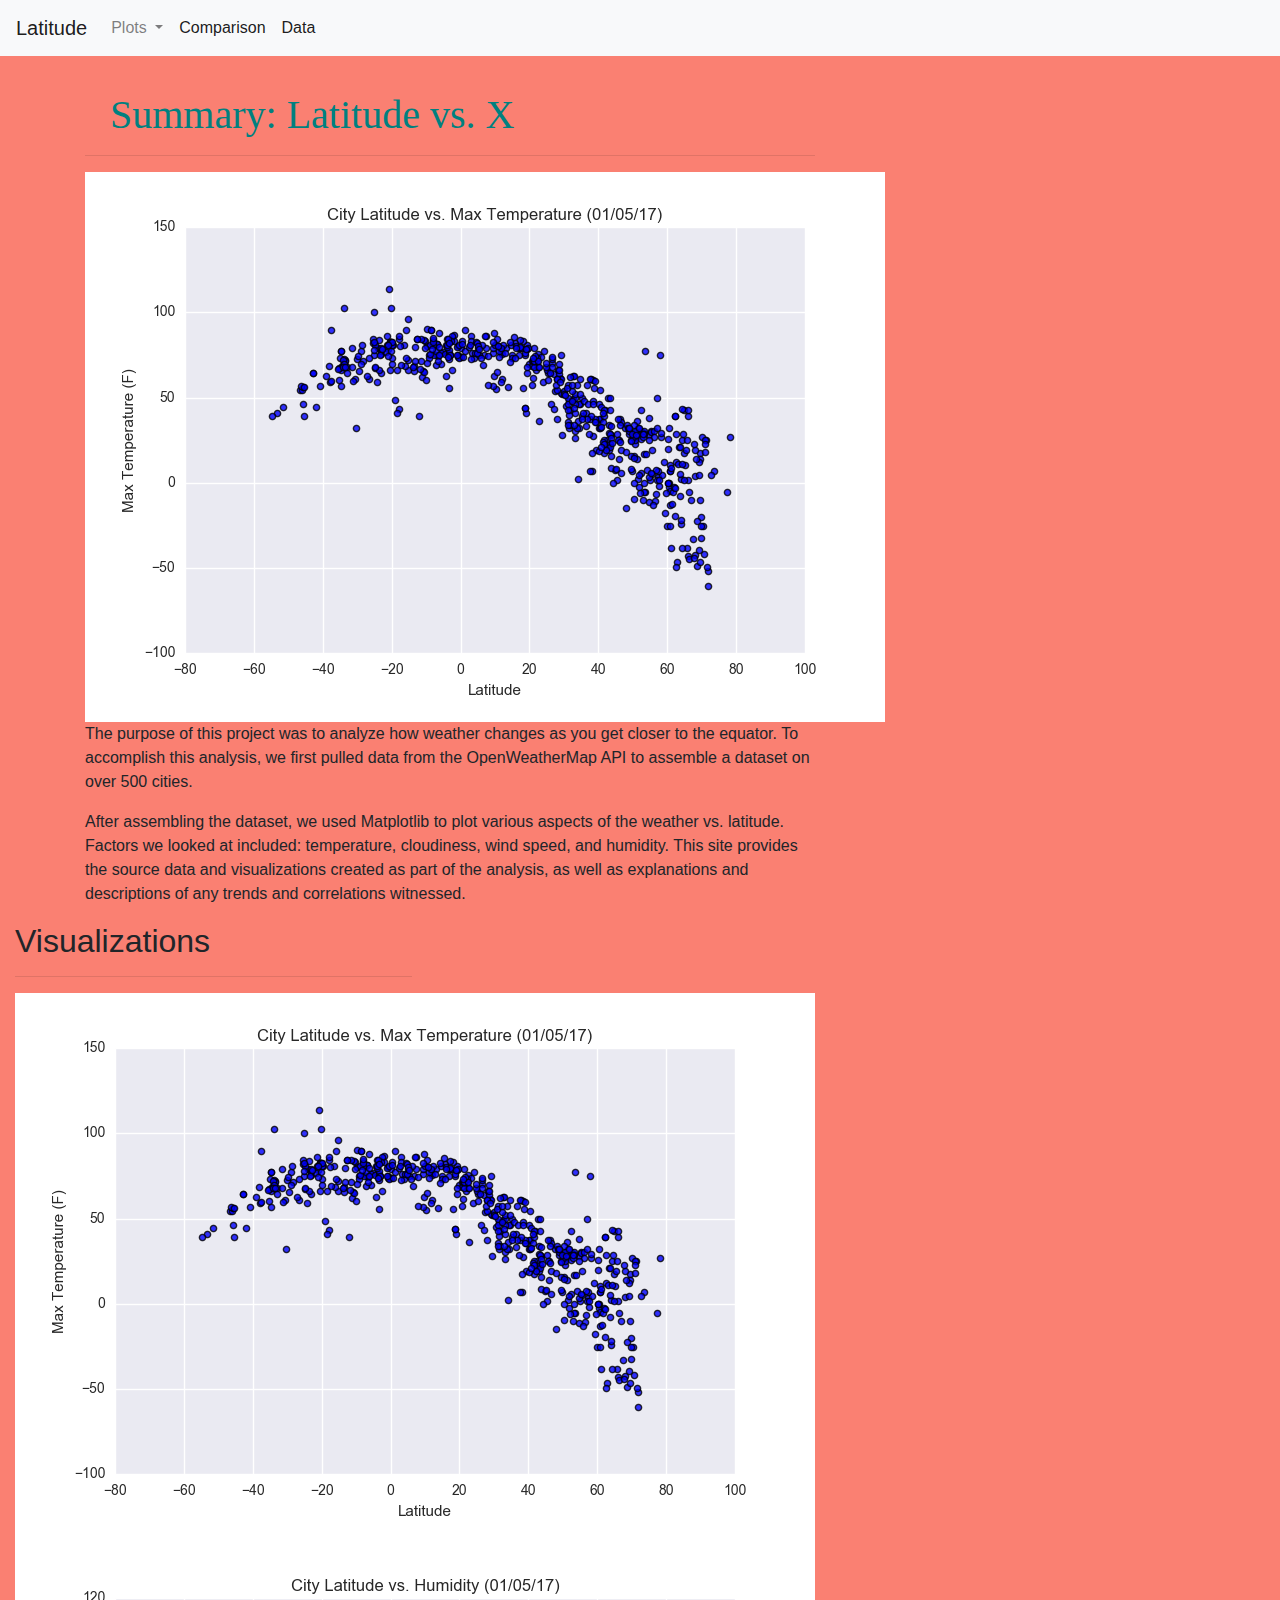
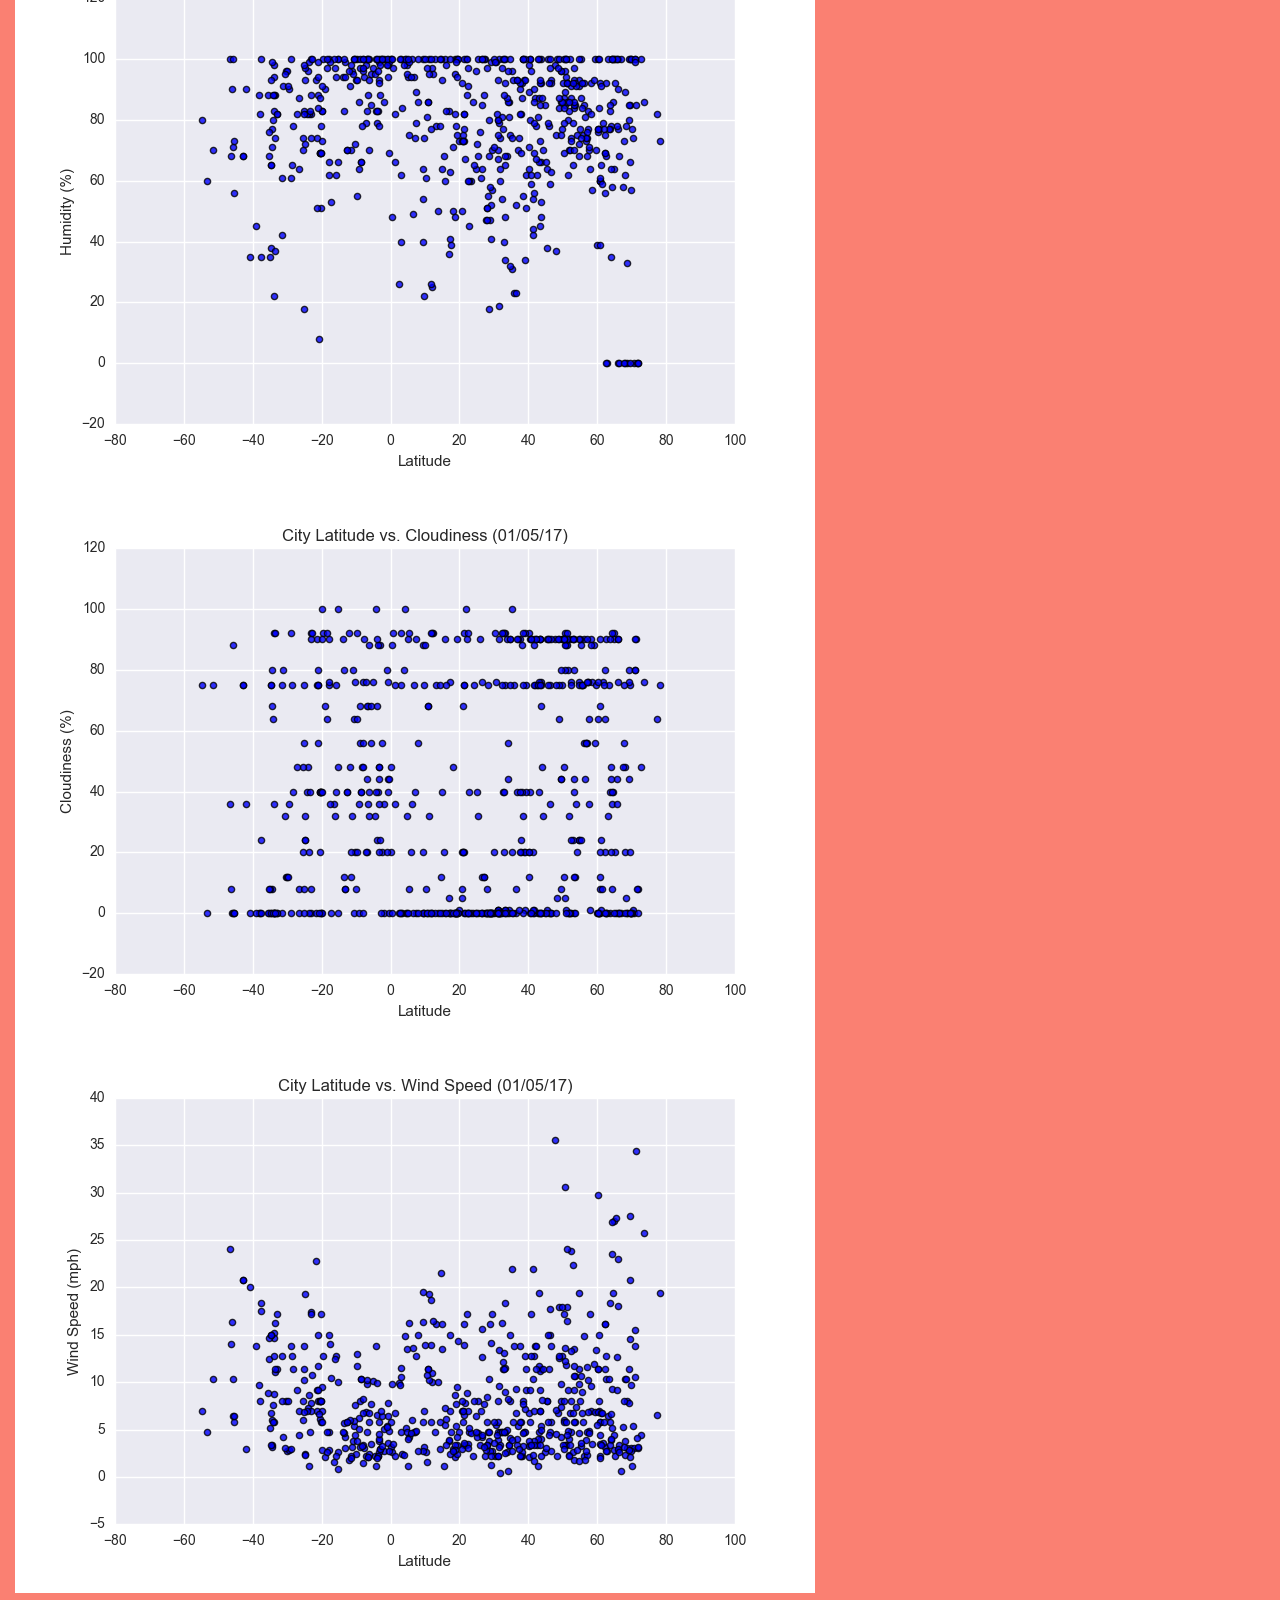
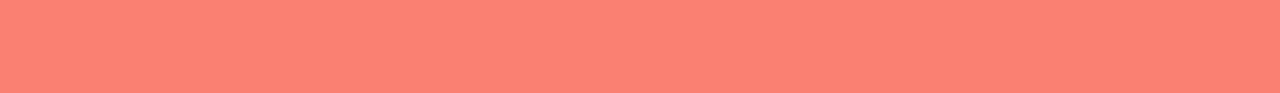
==== index.html @ bfbabaa7 "Project files" ====
<!DOCTYPE html>
<html lang="en">

<head>
    <meta charset="UTF-8">
    <title>Web Design Challenge</title>

    
    <!--Bootstrap Stylesheet-->
    <link rel="stylesheet" href="https://maxcdn.bootstrapcdn.com/bootstrap/4.0.0/css/bootstrap.min.css" integrity="sha384-Gn5384xqQ1aoWXA+058RXPxPg6fy4IWvTNh0E263XmFcJlSAwiGgFAW/dAiS6JXm" crossorigin="anonymous">
   
     <!--Project Stylesheet-->
     <link rel= "stylesheet" href= "style.css">

</head>

<body>
  <!--Make a navigation bar-->
  <nav class="navbar navbar-expand-lg navbar-light bg-light">
    <a class="navbar-brand" href="index.html">Latitude</a>
    <button class="navbar-toggler" type="button" data-toggle="collapse" data-target="#navbarSupportedContent" aria-controls="navbarSupportedContent" aria-expanded="false" aria-label="Toggle navigation">
      <span class="navbar-toggler-icon"></span>
    </button>
  
    <div class="collapse navbar-collapse" id="bs-example-navbar-collapse-1">
      <ul class="navbar-nav navbar-right navbar-right-custom">
        <li class="nav-item dropdown">
          <a class="nav-link dropdown-toggle" href=# id="navbarDropdown" role="button" data-toggle="dropdown" aria-haspopup="true" aria-expanded="false">
            Plots
          </a>
          <div class="dropdown-menu" aria-labelledby="navbarDropdown">
            <a class="dropdown-item" href="visualizations/visualization1.html">Latitude & Max Temperature</a>
            
            <a class="dropdown-item" href="visualizations/visualization2.html">Latitude & Humidity</a>
            
            <a class="dropdown-item" href="visualizations/visualization3.html">Latitude & Cloudiness</a>
           
            <a class="dropdown-item" href="visualizations/visualization4.html">Latitude & Wind Speed</a>
            <div class="dropdown-divider"></div>
          </div>
        </li>
        <li class="nav-item active">
          <a class="nav-link" href="comparisons.html">Comparison <span class="sr-only">(current)</span></a>
        </li>
        <li class="nav-item active">
          <a class="nav-link" href="data.html">Data<span class="sr-only">(current)</span></a></a>
        </li>
       
      </ul>
      
    </div>
  </nav> 

  <!--Container for text-->
  <div class="container">
    <section class=row>
      <div class="col-md-8">
        <article class="description-content">
          <h1 class="description-header">Summary: Latitude vs. X</h1>
          <hr class="description-hr"/>
          <img src="assets/images/Fig1.png" alt="Figure 1"/>
          <p>The purpose of this project was to analyze how weather changes as you get closer to the equator. To accomplish this analysis, we first pulled data from the OpenWeatherMap API to assemble a dataset on over 500 cities.</p>
          <p>After assembling the dataset, we used Matplotlib to plot various aspects of the weather vs. latitude. Factors we looked at included: temperature, cloudiness, wind speed, and humidity. This site provides the source data and visualizations created as part of the analysis, as well as explanations and descriptions of any trends and correlations witnessed. </p>
        </article>
        </div>
    </section>
  </div>
  <div class="col-md-4">

    <!--Image Navigation area-->
    <section id="imageNav-area">
      <div class="imageNav-content">
        <h2 class="imageNav-header">Visualizations</h2>
        <hr />
        <div id="images">
          <a href="visualization1.html"><img src="assets/images/Fig1.png" alt="Lattitude & Temperature" class="imageNav-photo"></a>
          <a href="visualization2.html"><img src="assets/images/Fig2.png" alt="Lattitude & Humidity" class="imageNav-photo"></a>
          <a href="visualization3.html"><img src="assets/images/Fig3.png" alt="Lattitude & Cloudiness" class="imageNav-photo"></a>
          <a href="visualization4.html"><img src="assets/images/Fig4.png" alt="Lattitude & Wind Speed" class="imageNav-photo"></a>
        </div>
      </div>
    </section>
  </div>
 </section>
</body>
</html>
---- style.css ----
/*general styling*/

html {
    position: relative;
    min-height: 100%;
}

body{
    margin-bottom: 100px;
    font-family: Arial, Helvetica, sans-serif;
    background-color: salmon;
    
}

/* Nav bar*/
#navbar{
    background-color: lightseagreen;

}
#navbar-brand{
    height= 500 px;
    color: purple;

}
#navbar-right-custom{
    padding:35%;
    font-family: Arial, Helvetica, sans-serif;
}








h1{
    font-family:Georgia, 'Times New Roman', Times, serif;
    color:teal;
    margin-top: 35px;
    margin-left: 25px;
    text-align: left;
    }

button{
    color:teal;
    
}
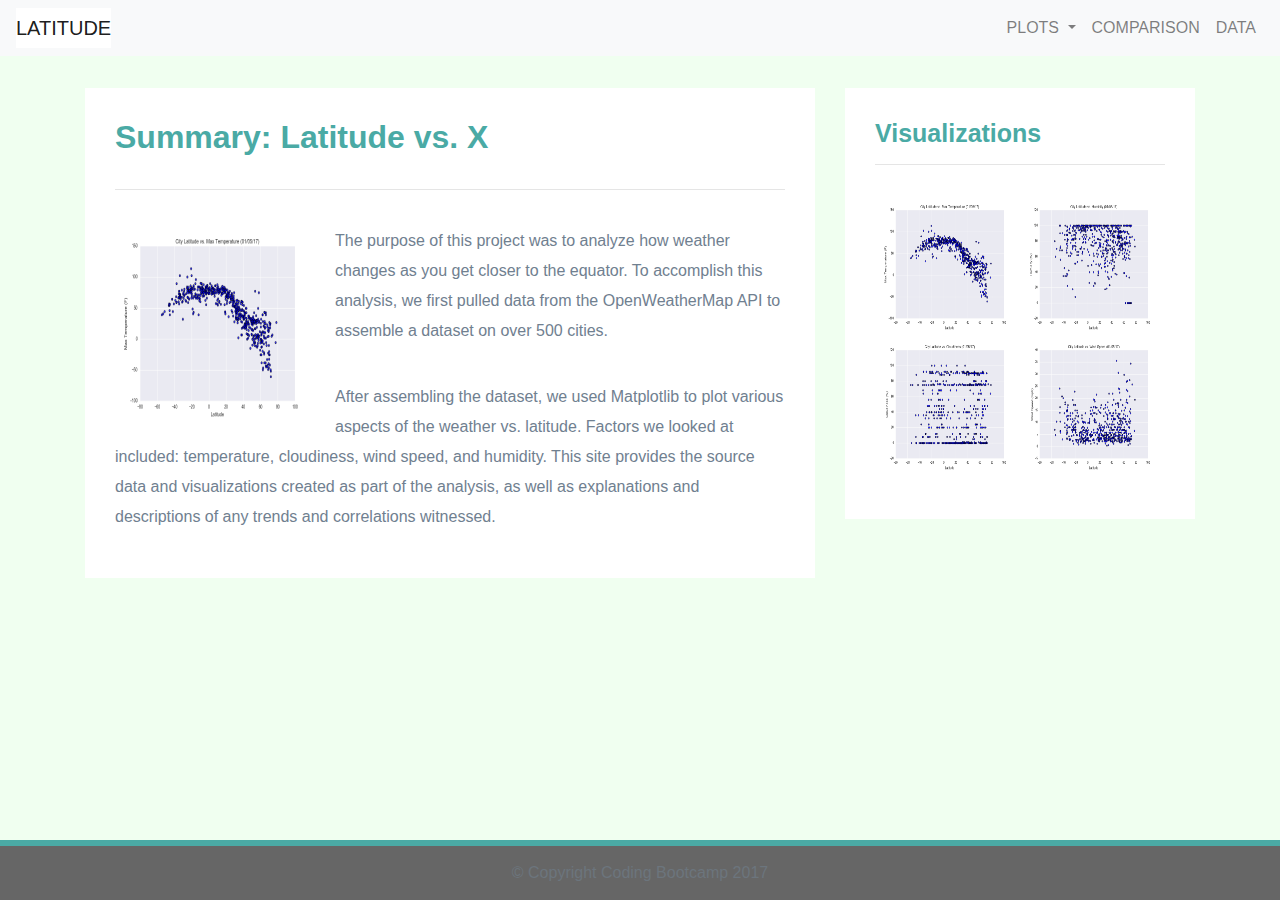
==== commit 92ccd174: "March 7 edits" ====
--- a/index.html
+++ b/index.html
@@ -1,87 +1,101 @@
 <!DOCTYPE html>
-<html lang="en">
+<html lang="en-us">
+  <head>
 
-<head>
     <meta charset="UTF-8">
-    <title>Web Design Challenge</title>
+    <meta name="viewport" content="width=device-width, initial-scale=1.0">
+    <meta http-equiv="X-UA-Compatible" content="ie=edge">
 
-    
-    <!--Bootstrap Stylesheet-->
-    <link rel="stylesheet" href="https://maxcdn.bootstrapcdn.com/bootstrap/4.0.0/css/bootstrap.min.css" integrity="sha384-Gn5384xqQ1aoWXA+058RXPxPg6fy4IWvTNh0E263XmFcJlSAwiGgFAW/dAiS6JXm" crossorigin="anonymous">
-   
-     <!--Project Stylesheet-->
-     <link rel= "stylesheet" href= "style.css">
+    <title>Bootstrap Visualization Dashboard</title>
 
-</head>
+    <!-- Boostrap Stylesheet -->
+    <link rel="stylesheet" href="https://cdn.jsdelivr.net/npm/bootstrap@4.0.0/dist/css/bootstrap.min.css" integrity="sha384-Gn5384xqQ1aoWXA+058RXPxPg6fy4IWvTNh0E263XmFcJlSAwiGgFAW/dAiS6JXm" crossorigin="anonymous">
 
-<body>
-  <!--Make a navigation bar-->
-  <nav class="navbar navbar-expand-lg navbar-light bg-light">
-    <a class="navbar-brand" href="index.html">Latitude</a>
-    <button class="navbar-toggler" type="button" data-toggle="collapse" data-target="#navbarSupportedContent" aria-controls="navbarSupportedContent" aria-expanded="false" aria-label="Toggle navigation">
-      <span class="navbar-toggler-icon"></span>
-    </button>
-  
-    <div class="collapse navbar-collapse" id="bs-example-navbar-collapse-1">
-      <ul class="navbar-nav navbar-right navbar-right-custom">
-        <li class="nav-item dropdown">
-          <a class="nav-link dropdown-toggle" href=# id="navbarDropdown" role="button" data-toggle="dropdown" aria-haspopup="true" aria-expanded="false">
-            Plots
-          </a>
-          <div class="dropdown-menu" aria-labelledby="navbarDropdown">
-            <a class="dropdown-item" href="visualizations/visualization1.html">Latitude & Max Temperature</a>
-            
-            <a class="dropdown-item" href="visualizations/visualization2.html">Latitude & Humidity</a>
-            
-            <a class="dropdown-item" href="visualizations/visualization3.html">Latitude & Cloudiness</a>
-           
-            <a class="dropdown-item" href="visualizations/visualization4.html">Latitude & Wind Speed</a>
-            <div class="dropdown-divider"></div>
-          </div>
-        </li>
-        <li class="nav-item active">
-          <a class="nav-link" href="comparisons.html">Comparison <span class="sr-only">(current)</span></a>
-        </li>
-        <li class="nav-item active">
-          <a class="nav-link" href="data.html">Data<span class="sr-only">(current)</span></a></a>
-        </li>
-       
-      </ul>
-      
+
+    <!-- Our own CSS stylesheet -->
+    <link rel="stylesheet" href="assets/css/styles.css" media="screen">
+
+  </head>
+
+  <div class="navigation">
+    <nav class="navbar navbar-expand-lg navbar-light bg-light">
+        <a class="navbar-brand" style="background-color: rgb(255,255,255);" href="index.html">LATITUDE</a>
+        <button class="navbar-toggler" type="button" data-toggle="collapse" data-target="#navbarNavDropdown" aria-controls="navbarNavDropdown" aria-expanded="false" aria-label="Toggle navigation">
+            <span class="navbar-toggler-icon"></span>
+        </button>
+        <div class="collapse navbar-collapse" id="navbarNavDropdown">
+            <ul class="navbar-nav ml-auto">
+                <li class="nav-item dropdown">
+                    <a class="nav-link dropdown-toggle" href="#" id="navbarDropdownMenuLink" role="button" data-toggle="dropdown" aria-haspopup="true" aria-expanded="false">
+                        PLOTS
+                    </a>
+                    <div class="dropdown-menu" aria-labelledby="navbarDropdownMenuLink">
+                      <a class="dropdown-item" href="C:\Users\jenny\web-design-challenge\visualizations\Figure1.html">Max Temperature</a>
+                      <a class="dropdown-item" href="C:\Users\jenny\web-design-challenge\visualizations\Figure2.html">Humidity</a>
+                      <a class="dropdown-item" href="C:\Users\jenny\web-design-challenge\visualizations\Figure3.html">Cloudiness</a>
+                      <a class="dropdown-item" href="C:\Users\jenny\web-design-challenge\visualizations\Figure4.html">Wind Speed</a>
+                  </div>
+                </li>
+                <li class="nav-item">
+                    <a class="nav-link" href="comparison.html">COMPARISON</a>
+                </li>
+                <li class="nav-item">
+                    <a class="nav-link" href="data.html">DATA</a>
+                </li>
+            </ul>
+        </div>
+    </nav>
+</div>
+    <!-- End of navbar -->
+
+    <!-- Start of container -->
+    <div class="container">
+      <section class="row">
+        <div class="col-md-8">
+          <article class="description-content">
+            <h1 class="description-header">Summary: Latitude vs. X</h1>
+            <hr class="description-hr"/>
+            <img src="assets/images/Fig1.png" alt="" id="description-image"/>
+            <p>The purpose of this project was to analyze how weather changes as you get closer to the equator. To accomplish this analysis, we first pulled data from the OpenWeatherMap API to assemble a dataset on over 500 cities.</p>
+            <p>After assembling the dataset, we used Matplotlib to plot various aspects of the weather vs. latitude. Factors we looked at included: temperature, cloudiness, wind speed, and humidity. This site provides the source data and visualizations created as part of the analysis, as well as explanations and descriptions of any trends and correlations witnessed.</p>
+          </article>
+        </div>
+        <div class="col-md-4">
+
+          <!-- Start of Visualizations imageNav Area -->
+          <section id="imageNav-area">
+            <div class="imageNav-content">
+              <h2 class="imageNav-header">Visualizations</h2>
+              <hr />
+              <div id="images">
+                <a href="visualizations/Figure1.html"><img src="assets/images/Fig1.png" alt="Latitude vs. Max Temperature" class="imageNav-photo"></a>
+                <a href="visualizations/Figure2.html"><img src="assets/images/Fig2.png" alt="Latitude vs. Humidity" class="imageNav-photo"></a>
+                <a href="visualizations/Figure3.html"><img src="assets/images/Fig3.png" alt="Latitude vs. Cloudiness" class="imageNav-photo"></a>
+                <a href="visualizations/Figure4.html"><img src="assets/images/Fig4.png" alt="Latitude vs. Wind Speed" class="imageNav-photo"></a>
+              </div>
+            </div>
+          </section>
+          <!-- End of the Visualizations imageNav Area -->
+
+        </div>
+      </section>
     </div>
-  </nav> 
+    <!-- End of container -->
 
-  <!--Container for text-->
-  <div class="container">
-    <section class=row>
-      <div class="col-md-8">
-        <article class="description-content">
-          <h1 class="description-header">Summary: Latitude vs. X</h1>
-          <hr class="description-hr"/>
-          <img src="assets/images/Fig1.png" alt="Figure 1"/>
-          <p>The purpose of this project was to analyze how weather changes as you get closer to the equator. To accomplish this analysis, we first pulled data from the OpenWeatherMap API to assemble a dataset on over 500 cities.</p>
-          <p>After assembling the dataset, we used Matplotlib to plot various aspects of the weather vs. latitude. Factors we looked at included: temperature, cloudiness, wind speed, and humidity. This site provides the source data and visualizations created as part of the analysis, as well as explanations and descriptions of any trends and correlations witnessed. </p>
-        </article>
-        </div>
-    </section>
-  </div>
-  <div class="col-md-4">
+    <!-- Start of footer -->
+    <footer class="footer navbar-fixed-bottom">
+      <div class="two-toned-footer-color"></div>
+      <p class="text-muted text-muted-footer text-center">
+        &copy; Copyright Coding Bootcamp 2017
+      </p>
+    </footer>
+    <!-- End of footer -->
 
-    <!--Image Navigation area-->
-    <section id="imageNav-area">
-      <div class="imageNav-content">
-        <h2 class="imageNav-header">Visualizations</h2>
-        <hr />
-        <div id="images">
-          <a href="visualization1.html"><img src="assets/images/Fig1.png" alt="Lattitude & Temperature" class="imageNav-photo"></a>
-          <a href="visualization2.html"><img src="assets/images/Fig2.png" alt="Lattitude & Humidity" class="imageNav-photo"></a>
-          <a href="visualization3.html"><img src="assets/images/Fig3.png" alt="Lattitude & Cloudiness" class="imageNav-photo"></a>
-          <a href="visualization4.html"><img src="assets/images/Fig4.png" alt="Lattitude & Wind Speed" class="imageNav-photo"></a>
-        </div>
-      </div>
-    </section>
-  </div>
- </section>
-</body>
+    <!-- jQuery CDN -->
+    <script type="text/javascript" src="https://code.jquery.com/jquery-2.1.4.min.js"></script>
+
+    <!-- Bootstrap CDN -->
+    <script src="https://maxcdn.bootstrapcdn.com/bootstrap/3.3.6/js/bootstrap.min.js"></script>
+  </body>
+
 </html>
-
--- a/assets/css/styles.css
+++ b/assets/css/styles.css
@@ -0,0 +1,273 @@
+/* ----DEFAULT ELEMENT STYLING START---- */
+html {
+  /* Positioning */
+  position: relative;
+
+  /* Box-model */
+  min-height: 100%;
+}
+
+body {
+  /* Positioning */
+  margin-bottom: 150px;
+
+  /* Typography */
+  font-family: Verdana, Geneva, Tahoma, sans-serif, "Helvetica Neue", Helvetica, sans-serif;
+
+  /* Visual */
+  background-color:honeydew;
+}
+
+/* Media query for body */
+@media only screen and (max-width: 767px) {
+  /* Set background color to white on small screens */
+  body {
+    /* Visual */
+    background-color: #fff;
+  }
+}
+
+/* ----DEFAULT ELEMENT STYLING END---- */
+
+/* ----NAV START---- */
+.navbar-custom {
+  background-color:aliceblue;
+}
+
+#logo {
+  /* Box-model */
+  height: 60px;
+  padding-top: 20px;
+  padding-bottom: 5px;
+
+  /* Positioning */
+  margin-left: 70px;
+  font-family: Verdana, Geneva, Tahoma, sans-serif, "Times New Roman", serif;
+
+  /* Typography */
+  font-size: 24px;
+  font-weight: bold;
+  color: #fff;
+
+  /* Visual */
+  background: #4aaaa5;
+}
+
+/* Logo hover state */
+#logo:hover {
+  /* Visual */
+  opacity: 0.7;
+}
+
+.navbar-right-custom {
+  /* Box-model */
+  padding-top: 6px;
+  padding-right: 20px;
+
+  /* Typography */
+  font-family: Verdana, Geneva, Tahoma, sans-serif;
+  font-weight: lighter;
+}
+
+/* Nav element hover state */
+.navbar-default .navbar-nav > li > a:hover {
+  color: #4aaaa5;
+}
+
+/* Media query for nav */
+@media only screen and (max-width: 767px) {
+  .navbar-header {
+    background-color: #4aaaa5;
+  }
+
+  #logo {
+    width: 100%;
+
+    /* Box-model */
+    height: 60px;
+    padding-top: 20px;
+    padding-bottom: 5px;
+
+    /* Positioning */
+    margin-left: 0;
+    font-family: Verdana, Geneva, Tahoma, sans-serif;
+
+    /* Typography */
+    font-size: 24px;
+    font-weight: bold;
+    color: #fff;
+
+    /* Visual */
+    background: #4aaaa5;
+  }
+}
+
+/* -----NAV END---- */
+
+/* ----DESCRIPTION START---- */
+.description-header {
+  /* Positioning */
+  margin-bottom: 33px;
+  font-family: Verdana, Geneva, Tahoma, sans-serif;
+
+  /* Typography */
+  font-size: 32px;
+  font-weight: bold;
+  color: #4aaaa5;
+}
+
+.description-content {
+  /* Box-model */
+  padding: 30px;
+
+  /* Positioning */
+  margin-top: 32px;
+
+  /* Visual */
+  background-color: #fff;
+}
+
+.description-content > p {
+  /* Box-model */
+  padding-top: 20px;
+
+  /* Typography */
+  font-size: 16px;
+  line-height: 30px;
+  color: slategray;
+}
+
+.description-text {
+  padding-bottom: 20px;
+}
+
+#description-image {
+  /* Positioning */
+  float: left;
+
+  /* Box-model */
+  width: 200px;
+  height: 200px;
+  margin-top: 20px;
+  margin-right: 20px;
+}
+
+/* Description content media query */
+@media only screen and (max-width: 767px) {
+  /* override default class styling for positioning/padding */
+
+  .description-content {
+    /* Box-model */
+    padding: 0;
+
+    /* Positioning */
+    margin-top: 0;
+  }
+}
+
+/* ----DESCRIPTION END---- */
+
+/* ----IMAGE NAV START---- */
+#imageNav-area {
+  width: 100%;
+
+  /* Box-model */
+  padding: 30px 30px 43px;
+
+  /* Positioning */
+  margin-top: 32px;
+
+  /* Visual */
+  background-color: #fff;
+}
+
+.imageNav-header {
+  /* Positioning */
+  margin-bottom: 15px;
+  font-family: Verdana, Geneva, Tahoma, sans-serif;
+
+  /* Typography */
+  font-size: 25px;
+  font-weight: bold;
+  color: #4aaaa5;
+}
+
+.imageNav-photo {
+  width: 140px;
+
+  /* Box-model */
+  height: 140px;
+}
+
+.imageNav-photo:hover {
+  /* Visuals */
+  opacity: 0.6;
+}
+
+.imageNav-photo.active {
+  /* Visuals */
+  border: 2px solid #4aaaa5;
+}
+
+#images {
+  /* Box-model */
+  padding-top: 15px;
+
+  /* Typography */
+  text-align: center;
+}
+
+/* ----IMAGE NAV END---- */
+
+/* ----COMPARISON START---- */
+.comparison-image:hover {
+  opacity: 0.6;
+}
+
+.comparison-header {
+  /* Positioning */
+  margin-bottom: 10px;
+  font-family: Verdana, Geneva, Tahoma, sans-serif;
+
+  /* Typography */
+  font-size: 20px;
+  font-weight: bold;
+  color: #4aaaa5;
+  text-align: center;
+}
+
+/* ----COMPARISON END---- */
+
+/* ----FOOTER START---- */
+.footer {
+  /* Positioning */
+  position: absolute;
+  bottom: 0;
+
+  /* Box-model */
+  width: 100%;
+  height: 60px;
+  margin-top: 30px;
+
+  /* Visual */
+  background-color: #666;
+}
+
+.text-muted-footer {
+  /* Positioning */
+  margin-top: 15px;
+
+  /* Typography */
+  color: #fff;
+}
+
+.two-toned-footer-color {
+  /* Box-model */
+  height: 6px;
+  padding-top: 3px;
+
+  /* Visual */
+  background-color: #4aaaa5;
+}
+
+/* ----FOOTER END---- */
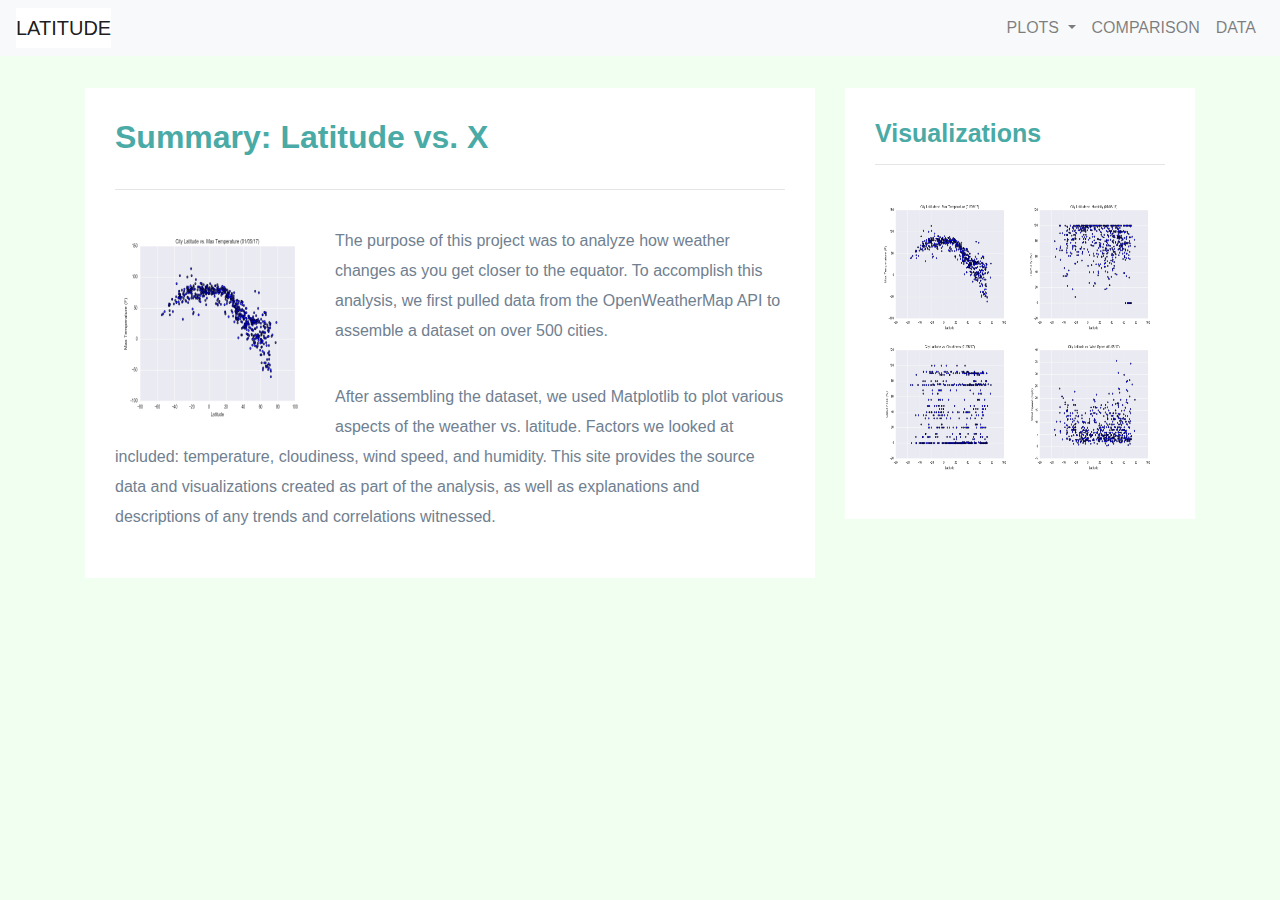
==== commit 1da9710e: "Final" ====
--- a/index.html
+++ b/index.html
@@ -30,10 +30,10 @@
                         PLOTS
                     </a>
                     <div class="dropdown-menu" aria-labelledby="navbarDropdownMenuLink">
-                      <a class="dropdown-item" href="C:\Users\jenny\web-design-challenge\visualizations\Figure1.html">Max Temperature</a>
-                      <a class="dropdown-item" href="C:\Users\jenny\web-design-challenge\visualizations\Figure2.html">Humidity</a>
-                      <a class="dropdown-item" href="C:\Users\jenny\web-design-challenge\visualizations\Figure3.html">Cloudiness</a>
-                      <a class="dropdown-item" href="C:\Users\jenny\web-design-challenge\visualizations\Figure4.html">Wind Speed</a>
+                      <a class="dropdown-item" href="https://jennyshea.github.io/web-design-challenge/visualizations/Figure1.html">Max Temperature</a>
+                      <a class="dropdown-item" href="https://jennyshea.github.io/web-design-challenge/visualizations/Figure2.html">Humidity</a>
+                      <a class="dropdown-item" href="https://jennyshea.github.io/web-design-challenge/visualizations/Figure3.htmll">Cloudiness</a>
+                      <a class="dropdown-item" href="https://jennyshea.github.io/web-design-challenge/visualizations/Figure4.html">Wind Speed</a>
                   </div>
                 </li>
                 <li class="nav-item">
@@ -82,14 +82,7 @@
     </div>
     <!-- End of container -->
 
-    <!-- Start of footer -->
-    <footer class="footer navbar-fixed-bottom">
-      <div class="two-toned-footer-color"></div>
-      <p class="text-muted text-muted-footer text-center">
-        &copy; Copyright Coding Bootcamp 2017
-      </p>
-    </footer>
-    <!-- End of footer -->
+   
 
     <!-- jQuery CDN -->
     <script type="text/javascript" src="https://code.jquery.com/jquery-2.1.4.min.js"></script>
